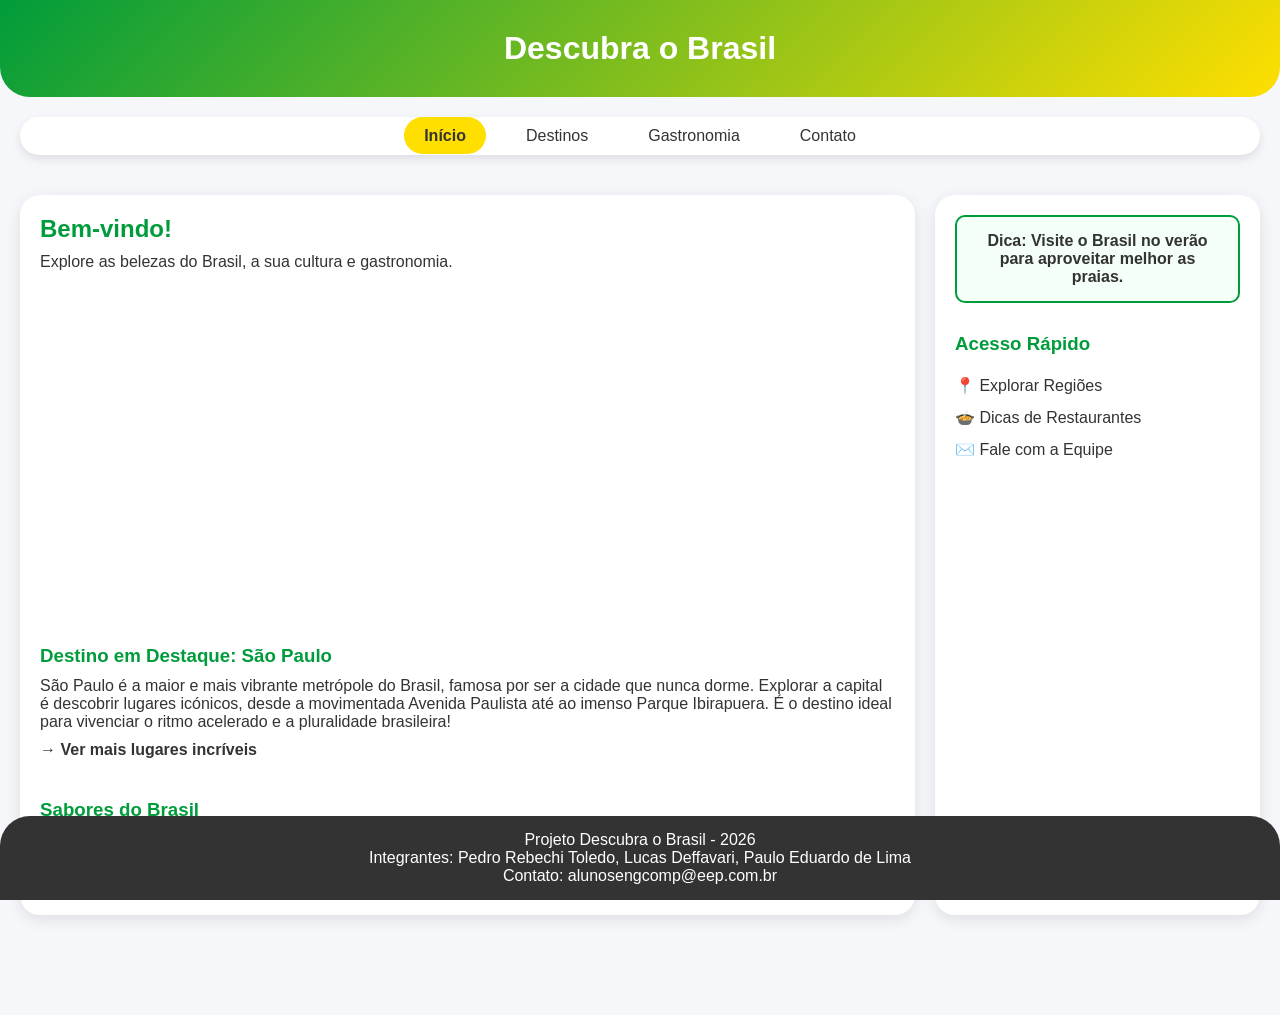
==== index.html @ 1ed77961 "Envio do projeto Envio do projeto" ====
<!DOCTYPE html>
<html lang="pt-br">
<head>
    <meta charset="UTF-8">
    <title>Descubra o Brasil</title>
    <link rel="stylesheet" href="css/style.css"> 
</head>
<body>
<header>
    <h1>Descubra o Brasil</h1>
</header>

<nav>
    <ul>
        <li><a class="ativo" href="index.html">Início</a></li>
        <li><a href="destinos.html">Destinos</a></li>
        <li><a href="gastronomia.html">Gastronomia</a></li>
        <li><a href="contato.html">Contato</a></li>
    </ul>
</nav>

<main>
    <section>
        <h2>Bem-vindo!</h2>
        <p>Explore as belezas do Brasil, a sua cultura e gastronomia.</p>

        <div class="video-container">
            <iframe width="560" height="315" src="https://www.youtube.com/embed/nJNd6Bxt0k4" title="Campanha: Descubra as festas do Brasil - Globo" frameborder="0" allow="accelerometer; autoplay; clipboard-write; encrypted-media; gyroscope; picture-in-picture; web-share" allowfullscreen></iframe>
        </div>

        <div class="secao-destaque">
            <h3>Destino em Destaque: São Paulo</h3>
            <p>São Paulo é a maior e mais vibrante metrópole do Brasil, famosa por ser a cidade que nunca dorme. Explorar a capital é descobrir lugares icónicos, desde a movimentada Avenida Paulista até ao imenso Parque Ibirapuera. É o destino ideal para vivenciar o ritmo acelerado e a pluralidade brasileira!</p>
            <a href="destinos.html" class="link-saiba-mais">&rarr; Ver mais lugares incríveis</a>
        </div>

        <div class="secao-destaque">
            <h3>Sabores do Brasil</h3>
            <p>A culinária brasileira é um atrativo à parte. De pratos consagrados como a Feijoada e o Pão de Queijo a delícias regionais inesquecíveis, a nossa gastronomia é uma viagem cultural através do paladar.</p>
            <a href="gastronomia.html" class="link-saiba-mais">&rarr; Conhecer os nossos pratos típicos</a>
        </div>
    </section>

    <aside>
        <p class="caixa-paginiciaal">Dica: Visite o Brasil no verão para aproveitar melhor as praias.</p>
        
        <div class="acesso-rapido">
            <h3>Acesso Rápido</h3>
            <ul class="lista-links">
                <li><a href="destinos.html">📍 Explorar Regiões</a></li>
                <li><a href="gastronomia.html">🍲 Dicas de Restaurantes</a></li>
                <li><a href="contato.html">✉️ Fale com a Equipe</a></li>
            </ul>
        </div>
    </aside>
</main>

<footer>
    <p>Projeto Descubra o Brasil - 2026</p>
    <p>Integrantes: Pedro Rebechi Toledo, Lucas Deffavari, Paulo Eduardo de Lima</p> 
    <p>Contato: alunosengcomp@eep.com.br</p>
</footer>
</body>
</html>
---- css/style.css ----
/* RESET */
* {
    margin: 0;
    padding: 0;
    box-sizing: border-box;
}

body {
    font-family: 'Segoe UI', Tahoma, sans-serif;
    background: #f5f7fa;
    color: #333;
    padding-bottom: 80px; 
}

header {
    background: linear-gradient(135deg, #009c3b, #ffdf00);
    color: white;
    text-align: center;
    padding: 30px;
    border-bottom-left-radius: 30px;
    border-bottom-right-radius: 30px;
}

nav {
    margin: 20px;
}

nav ul {
    display: flex;
    list-style: none;
    justify-content: center;
    background: white;
    border-radius: 30px;
    padding: 10px;
    box-shadow: 0 4px 10px rgba(0,0,0,0.1);
}

nav ul li {
    margin: 0 10px;
}

nav ul li a {
    text-decoration: none;
    color: #333;
    padding: 10px 20px;
    border-radius: 20px;
    transition: 0.3s;
}

nav ul li a:hover {
    background: #009c3b;
    color: white;
}

.ativo {
    background: #ffdf00;
    font-weight: bold;
}

main {
    display: flex;
    gap: 20px;
    padding: 20px;
}

section {
    flex: 3;
    background: white;
    padding: 20px;
    border-radius: 20px;
    box-shadow: 0 4px 15px rgba(0,0,0,0.1);
}

section h2 {
    margin-bottom: 10px;
    color: #009c3b;
}

img {
    width: 100%;
    max-width: 500px;
    border-radius: 20px;
    margin: 15px 0;
    transition: 0.3s;
}

img:hover {
    transform: scale(1.03);
}

iframe {
    width: 100%;
    max-width: 560px;
    border-radius: 20px;
    margin-top: 15px;
}

aside {
    flex: 1;
    background: white;
    padding: 20px;
    border-radius: 20px;
    box-shadow: 0 4px 15px rgba(0,0,0,0.1);
}

form input,
form textarea {
    width: 100%;
    padding: 10px;
    margin: 10px 0;
    border-radius: 10px;
    border: 1px solid #ccc;
}

form button {
    background: #009c3b;
    color: white;
    border: none;
    padding: 10px;
    border-radius: 20px;
    cursor: pointer;
}

form button:hover {
    background: #007a2f;
}

footer {
    background: #333;
    color: white;
    text-align: center;
    padding: 15px;
    border-top-left-radius: 30px;
    border-top-right-radius: 30px;
    position: fixed;
    bottom: 0;
    left: 0;
    width: 100%;
    z-index: 1000;
}

@media (max-width: 768px) {
    main {
        flex-direction: column;
    }

    nav ul {
        flex-direction: column;
    }
}

.imagen{
    position: relative;
    width: 450px;
    margin: 20px;
    display: inline-block;
}

.txfrente{
    position: absolute;
    top: 10px;
    left: 500px;
    width: 700px;
    color: black;
    font-size: 24px;
}

.video{
    text-align: center;
    margin: 30px;
}

/* Caixas laterais do Aside */
.caixa-atendimento, .caixa-comida, .caixa-7maravilhas, .caixa-paginiciaal {
    border: 2px solid #009c3b;
    padding: 15px;
    border-radius: 10px;
    text-align: center;
    font-weight: bold;
    background-color: #f4fff8;
}

/* Estilos para as novas seções da Página Inicial */
.video-container {
    text-align: center;
    margin-bottom: 30px;
}

.secao-destaque {
    margin-top: 40px;
}

.secao-destaque h3 {
    color: #009c3b;
    margin-bottom: 10px;
}

.link-saiba-mais {
    display: inline-block;
    margin-top: 10px;
    color: #333;
    font-weight: bold;
    text-decoration: none;
}

.link-saiba-mais:hover {
    color: #009c3b;
}

.acesso-rapido {
    margin-top: 30px;
}

.acesso-rapido h3 {
    color: #009c3b;
    margin-bottom: 15px;
}

.lista-links {
    list-style: none;
    padding: 0;
    line-height: 2;
}

.lista-links a {
    text-decoration: none;
    color: #333;
    transition: 0.3s;
}

.lista-links a:hover {
    padding-left: 5px;
    color: #009c3b;
}
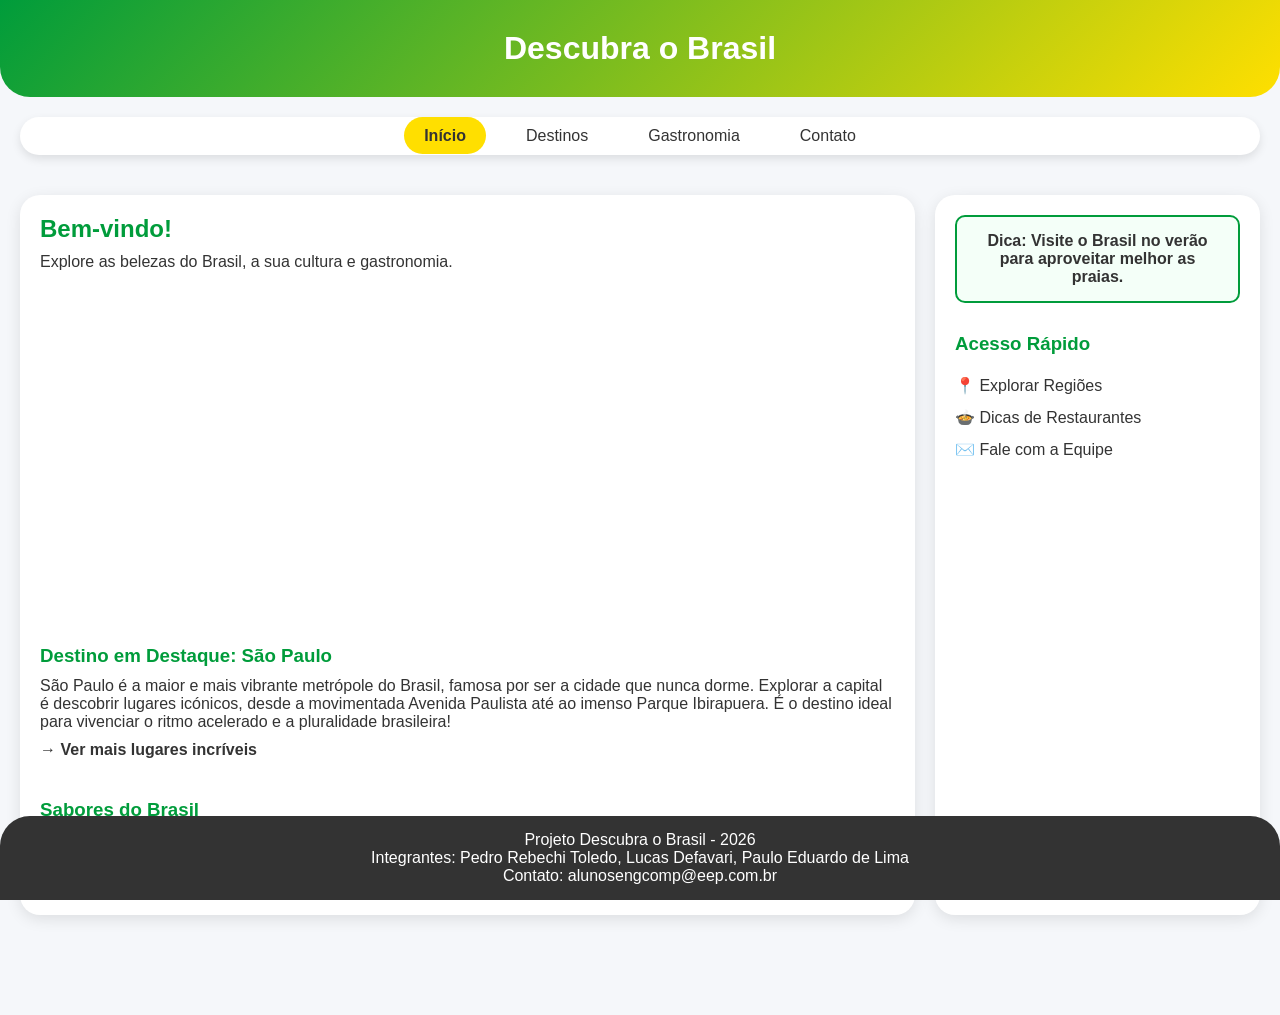
==== commit 2abbf827: "Update index.html" ====
--- a/index.html
+++ b/index.html
@@ -57,8 +57,8 @@
 
 <footer>
     <p>Projeto Descubra o Brasil - 2026</p>
-    <p>Integrantes: Pedro Rebechi Toledo, Lucas Deffavari, Paulo Eduardo de Lima</p> 
+    <p>Integrantes: Pedro Rebechi Toledo, Lucas Defavari, Paulo Eduardo de Lima</p> 
     <p>Contato: alunosengcomp@eep.com.br</p>
 </footer>
 </body>
-</html>+</html>
